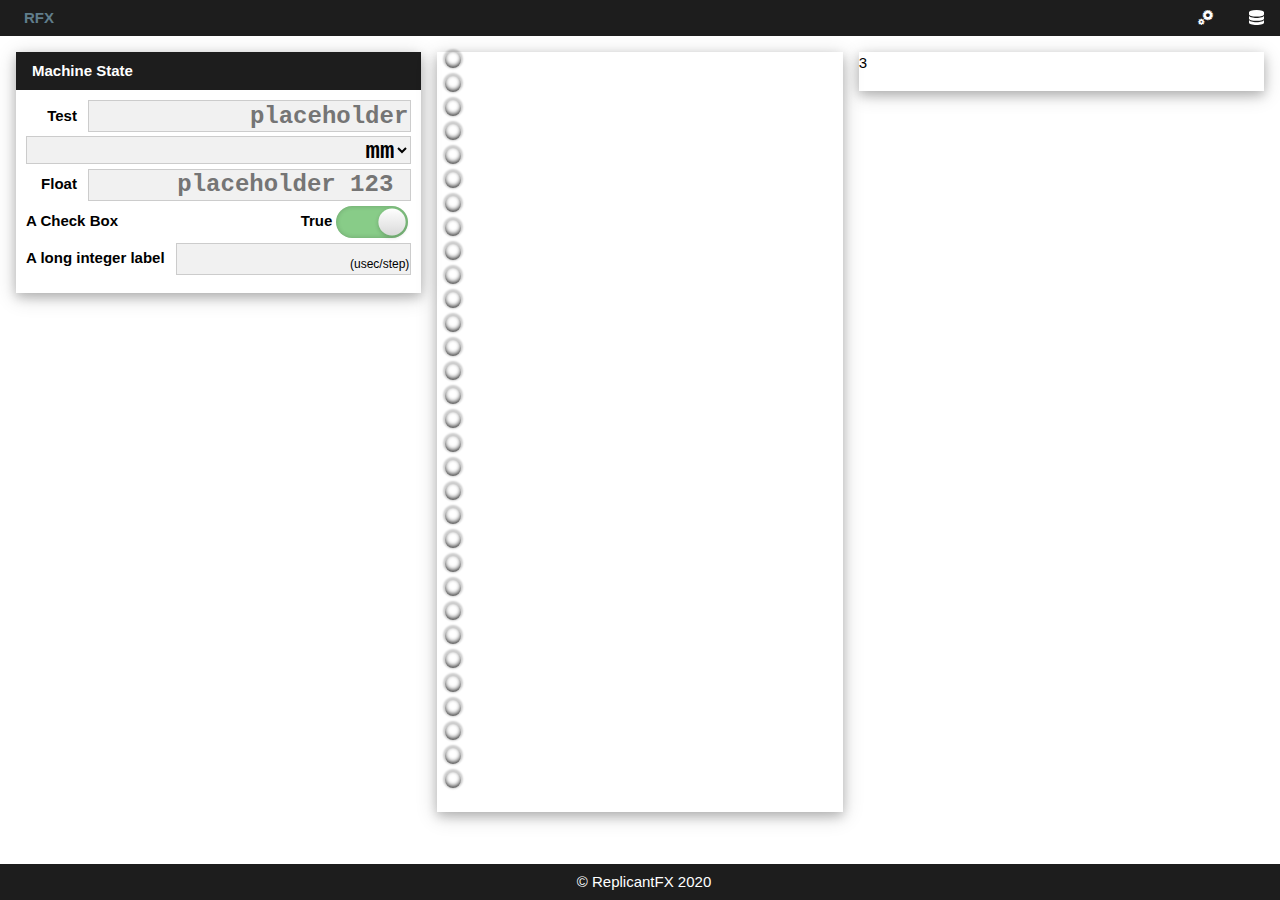
==== testSite/index.html @ c3e4958b "Initial Commit" ====
<!-- for custom fonts use: https://icomoon.io/app/#/select/font, then copy style.css and fonts folder into main directory--> 
<!DOCTYPE html>
<html lang="en">
<head>
    <title>RFX CONTROL</title>
    <meta name="viewport" content="width=device-width, initial-scale=1">
    <link rel="stylesheet" type="text/css" href="w3.css">
    <link rel="stylesheet" type="text/css" href="rfx.css">
    <link rel="stylesheet" href="style.css">
    <script src="index.js"></script>
    <script type="module" src="app.js"></script>
</head>
<body style="height: 100%;">
  <header id="header_toolbar" class="rfx-header rfx-bar w3-metro-darken">
    <div class="w3-display-container" style="width: 100%;">
      <div class = "w3-display-left">
        <div href="#" class="w3-button w3-text-blue-gray" onclick="openTab('Dashboard')"><b>RFX</b></div>
      </div>
      <div class = "w3-display-middle">
      
      </div>
      <div class = "w3-display-right">
          <a id="nav_engine" href="#" class="w3-button" onclick="openTab('Engine')"><span class="icon-cogs"></span></a>
          <a id="nav_server" href="#" class="w3-button" onclick="openTab('Server')"><span class="icon-database"></span></a>
      </div>
    </div>
  </header>
  <div id="main_view" style="margin-top: 36px; margin-bottom: 52px; width:100%">
    <!--####################### DASHBOARD ##################### -->     
    <div id="Dashboard" class="tab">
      <div class ="w3-row-padding">
        <div class = "w3-third">
          <div class="rfx-card">
            <div class="rfx-bar w3-metro-darken">
              <b class=" rfx-bar-item">Machine State</b>
            </div>
            <div style="padding-top:8px">
              <rfx-input type="text" placeholder="placeholder" style="">Test</rfx-input>
              <rfx-input type="select" placeholder="placeholder 123">
                <option value="mm">mm</option> 
                <option value="cm">cm</option>
                <option value="m">m</option>
                <option value="in">in</option>
                <option value="ft">ft</option>
              </rfx-input>
              <rfx-input type="float" placeholder="placeholder 123">Float</rfx-input>
              <rfx-input type="checkbox" value="true">A Check Box</rfx-input>
              <rfx-input type="integer" units="(usec/sec)">A long integer label</rfx-input>
            </div>
          </div>
        </div>
        <div class = "w3-third">
          <div class="rfx-card">
            <div id="status-bits" style="display: inline-flexbox; width:100%">
              <div id="status0" class="led"></div>
              <div class="led"></div>
              <div class="led"></div>
              <div class="led"></div>
              <div class="led"></div>
              <div class="led"></div>
              <div class="led"></div>
              <div class="led"></div>
              <div class="led"></div>
              <div class="led"></div>
              <div class="led"></div>
              <div class="led"></div>
              <div class="led"></div>
              <div class="led"></div>
              <div class="led"></div>
              <div class="led"></div>
              <div class="led"></div>
              <div class="led"></div>
              <div class="led"></div>
              <div class="led"></div>
              <div class="led"></div>
              <div class="led"></div>
              <div class="led"></div>
              <div class="led"></div>
              <div class="led"></div>
              <div class="led"></div>
              <div class="led"></div>
              <div class="led"></div>
              <div class="led"></div>
              <div class="led"></div>
              <div class="led"></div>

            </div>
          </div>
        </div>
        <div class = "w3-third">
          <div class="rfx-card">
            3
          </div>
        </div>
      </div>

    </div>
    <!--####################################################### -->   
    <!--####################### ENGINE ####################### -->  
    <div id="Engine" class="tab" style="display:none; max-width: 1050px; margin: auto">
      <div class ="" style="width: 100%; padding:16px; margin: auto; min-width: 548px;">
        <div class="w3-card">
          <div class="rfx-bar w3-metro-darken" >
            <b class="rfx-bar-item">Engine Config</b>              
            <a id="engine_setting_save_icon" href="#" class="rfx-bar-item w3-button w3-border-right w3-border-left" onclick="submitEngineInfo()"><span class="icon-floppy-disk"></span></a>
            <div id="engine_setting_msg" class="rfx-bar-item"></div>
          </div>
          <div id="engineConfigContainer" class ="" style=" display:flex; justify-content: center; flex-wrap: wrap; margin: auto; width:100%; padding:8px">
            <div class = "" style="width: 500px; padding: 8px;">
              <div class="w3-card">
                <div class="rfx-bar  w3-metro-darken">
                  <b>General</b>
                </div>
                <div class="w3-container" style="padding: 8px; padding-bottom: 16px;">
                  <rfx-input type="text" placeholder="Machine Name">Name</rfx-input>
                  <rfx-input type="select">Units
                    <option value="mm">mm</option> 
                    <option value="cm">cm</option>
                    <option value="m">m</option>
                    <option value="in">in</option>
                    <option value="ft">ft</option>
                  </rfx-input>
                  <rfx-input type="integer">Axis Count</rfx-input>
                  
                  <table style="width: 100%;">
                    <tr>
                      <td WIDTH = "40%"><b>Name</b></td>
                      <td><input id="EC_Name" class="w3-border rfx-input" onchange='devalidateEngineConfig(this)' type="text" placeholder="Machine Name"></td>
                    </tr>
                    <tr>
                      <td><b>Units</b></td>
                      <td>
                        <select id ="EC_Units" class="w3-select w3-border  rfx-input" onchange='devalidateEngineConfig(this)' name="option">
                        <option value="" disabled selected>Units</option>
                        <option value="mm">mm</option> 
                        <option value="cm">cm</option>
                        <option value="m">m</option>
                        <option value="in">in</option>
                        <option value="ft">ft</option>
                        </select>
                      </td>
                    </tr>
                    <tr>
                      <td><b>Axis Count</b></td>
                      <td><input id="EC_Axis"  class="w3-input w3-border  rfx-input" onchange='devalidateEngineConfig(this)'  type="number" name="quantity" min="1" max="9" step="1" value="3"></td>
                    </tr>
                  </table>
                </div>
              </div>
              <!--##########-->
            </div>
          </div>
        </div>
      </div>
    </div>
    <!--####################### SERVER ##################### --> 
    <div id="Server" class="tab" style="display:none; max-width: 1000px; margin: auto;">
      <div class ="w3-row-padding">
          <div class="rfx-card">
            <div class="rfx-bar w3-metro-darken">
              <div class="rfx-bar-item"><b>Server Status</b></div>
              <div id="server_LED" class="led "></div>
            </div>
            <div class ="w3-row-padding">
              <div class = "w3-half" style="padding-top: 16px;">
                <div class="w3-card">
                  <div class="rfx-bar w3-metro-darken">
                    <b class="rfx-bar-item">NETWORK</b>
                  </div>
                  <table class="w3-table w3-bordered">
                    <tr>
                      <td style="text-align: left;"><b>IP:</b></td>
                      <td id="server_ip" style="text-align: left;">NULL</td>
                    </tr>
                    <tr>
                      <td style="text-align: left;"><b>SSID:</b></td>
                      <td id="server_ssid" style="text-align: left;">NULL</td>
                    </tr>
                    <tr>
                      <td style="text-align: left;"><b>MODE:</b></td>
                      <td id="server_mode" style="text-align: left;">NULL</td>
                    </tr>
                    <tr>
                      <td style="text-align: left;"><b>PING (msec):</b></td>
                      <td id="server_ping" style="text-align: left;">NULL</td>
                    </tr>
                  </table>
                </div>
              </div>
              <div class = "w3-half" style="padding-top: 16px;">
                <div class="w3-card">
                  <div class="rfx-bar w3-metro-darken">
                    <b class="rfx-bar-item">PROCESSOR</b>
                  </div>
                  <table class="w3-table w3-bordered ">
                    <tr>
                      <td style="text-align: left;"><b>CPU Freq (Mhz):</b></td>
                      <td id="server_freq" style="text-align: left;">NULL</td>
                    </tr>
                    <tr>
                      <td style="text-align: left;"><b>FREE RAM (kb):</b></td>
                      <td id="server_heap" style="text-align: left;">NULL</td>
                    </tr>
                  </table>
                </div>
              </div>
      
            </div>
          </div>
          <div class="rfx-card">
            <div class="rfx-bar w3-metro-darken">
              <b class="rfx-bar-item">WiFi</b>
              <a id="server_setting_save_icon" href="#" class="rfx-bar-item w3-button w3-border-right w3-border-left" onclick="submitNetworkInfo()"><span class="icon-floppy-disk"></span></a>
              <div id="server_setting_msg" class="rfx-bar-item"></div>
            </div>
            <div class = "w3-container w3-padding-16">
              <label class="w3-text-black"><b>SSID</b></label>
              <input id="ssid" class="w3-input w3-border w3-light-grey" type="text" placeholder="Network Name" onchange="devalidateServerSettings()">
              <label class="w3-text-black"><b>Password</b></label>
              <input id="password" class="w3-input w3-border w3-light-grey" type="password" placeholder="Password" onchange="devalidateServerSettings()">
            </div>
          </div>
      </div>
      
    </div>
    <!--####################################################### -->  

  </div>
  <footer id="footer_toolbar" class = "rfx-footer rfx-bar w3-metro-darken w3-metro-darken">
    <div class="w3-display-container" style="width: 100%;">
      <div class = "w3-display-left">
          </div>
      <div class = "w3-display-middle">
        &copy ReplicantFX 2020
      </div>
      <div class = "w3-display-right">
      </div>
    </div>
  </footer>
</body>

<template id="axisTemplate">
  <div class = "" style="width: 500px; padding: 8px;">
    <div class="w3-card">
      <div class="rfx-bar  w3-metro-darken">
        <b id="axisLabel">Axis</b>
      </div>
      <div>
        <table WIDTH="100%" class="w3-table w3-bordered width:100%">
          <tr>
            <td style="width: 50px">
              <b>ID</b>
            </td>
            <td style="width: 100px; min-width: 100px;">
              <select id ="axisId" class=" rfx-input" onchange='devalidateEngineConfig(this)' name="option" style="width: 100%;">
                <option value="" disabled selected>ID</option>
                <option value="X">X</option>
                <option value="Y">Y</option>
                <option value="Z">Z</option>
                <option value="A">A</option>
                <option value="B">B</option>
                <option value="C">C</option>
                <option value="U">U</option>
                <option value="V">V</option>
                <option value="W">W</option>
                <option value="E">E</option>
              </select>
            </td>
            <td style="width:50px;padding-left: 16px;">
              <b>Follow</b>
            </td>
            <td  style="width: 100px; min-width: 100px;">
              <select id ="axisFollow" class=" rfx-input" onchange='devalidateEngineConfig(this)'  name="option" style="width: 100%;">
                <option value="" disabled selected></option>
                <option value="X">X</option>
                <option value="Y">Y</option>
                <option value="Z">Z</option>
                <option value="A">A</option>
                <option value="B">B</option>
                <option value="C">C</option>
                <option value="U">U</option>
                <option value="V">V</option>
                <option value="W">W</option>
                <option value="E">E</option>
              </select>
            </td>
          </tr>
          <tr>
            <td>
              <b>Rotary</b>
            </td>
            <td >
              <input class ="w3-check rfx-input" onchange='devalidateEngineConfig(this.parentElement)'  id="axisRotary" type="checkbox" value="false" style="width: 16px;">
            </td>
            <td>
              <b style="padding-left: 8px;">Discrete</b>
            </td>
            <td>
              <input class ="w3-check rfx-input" onchange='devalidateEngineConfig(this.parentElement)'  id="axisDiscrete" type="checkbox" value="false" style="width: 16px;">
            </td>
          </tr>
          <tr>
            <td>
              <b>Min</b><a class="w3-small" style="padding-left: 8px;">(units)</a>
            </td>
            <td>
              <input id="axisMin" class="rfx-input" onchange='devalidateEngineConfig(this)' type="number" placeholder="0" style="width: 100%;">
            </td>
            <td style="padding-left: 16px;">
              <b>Max</b><a class="w3-small" style="padding-left: 8px;">(units)</a>
            </td>
            <td>
              <input id="axisMax" class=" rfx-input" onchange='devalidateEngineConfig(this)'   type="number" placeholder="0" style="width: 100%;">
            </td>
          </tr>
          <tr>
            <td>
              <b>Home</b><a class="w3-small" style="padding-left: 8px;">(units)</a>
            </td>
            <td>
              <input id="axisHome" class=" rfx-input" onchange='devalidateEngineConfig(this)'   type="number" placeholder="0" style="width: 100%;">
            </td>
            <td style="padding-left: 16px;">
              <b>Negative</b>
            </td>
            <td>
              <input class ="w3-check rfx-input" onchange='devalidateEngineConfig(this)'  id="axisHomeNegative" type="checkbox" value="false" style="width: 16px;">
            </td>
          </tr>
          <tr>
            <td>
              <b>Step Pin</b>
            </td>
            <td>
              <input id="axisStepPin" class=" rfx-input" onchange='devalidateEngineConfig(this)'  type="number" placeholder="0" style="width: 100%;" min="0" step="1">
            </td>
          </tr>
          <tr>
            <td>
              <b>Dir Pin</b>
            </td>
            <td>
              <input id="axisDirPin" class=" rfx-input" onchange='devalidateEngineConfig(this)'   type="number" placeholder="0" style="width: 100%;" min="0" step="1">
            </td>
            <td style="padding-left: 16px;">
              <b>Invert</b>
            </td>
            <td>
              <input class ="w3-check rfx-input" onchange='devalidateEngineConfig(this)'  id="axisDirInvert" type="checkbox" value="false" style="width: 16px;">
            </td>
          </tr>
          <tr>
            <td>
              <b>Steps/ Unit</b>
            </td>
            <td>
              <input id="axisStepsPerUnit" class=" rfx-input" onchange='devalidateEngineConfig(this)'   type="number" placeholder="0" style="width: 100%;" min="1" step="1">
            </td>
          </tr> 
          <tr>
            <td>
              <b>Max Feed</b><a class="w3-small" style="padding-left: 8px;">(u/sec)</a>
            </td>
            <td>
              <input id="axisMaxFeed" class=" rfx-input" onchange='devalidateEngineConfig(this)'   type="number" placeholder="0" style="width: 100%;" min="0">
            </td>
            <td  style="padding-left: 16px;">
              <b>Accel</b><a class="w3-small" style="padding-left: 8px;">(u/sec^2)</a>
            </td>
            <td>
              <input id="axisAcceleration" class=" rfx-input" onchange='devalidateEngineConfig(this)'   type="number" placeholder="0" style="width: 100%;" min="0">
            </td>
          </tr> 
        </table>

      </div>
    </div>
  </div>
</template>
<template id="musicPlayerTemplate">
  <style>
    .outer {
      width: 350px;
      font-family: Helvetica, Arial, sans-serif;
      -webkit-font-smoothing: antialiased;
      border-radius: 5px;
      overflow: hidden;
      box-shadow: 0 1px 3px rgba(0,0,0,0.4);
    }

    .info {
      background: #545454; 
      background: -webkit-gradient(linear, left top, left bottom, color-stop(0%,#545454), color-stop(100%,#212121)); 
      background: -webkit-linear-gradient(top,  #545454 0%,#212121 100%);
      background: linear-gradient(to bottom,  #545454 0%,#212121 100%);
      padding: 1.5em;
      text-align: center;
    }

    .song {
      color: #FFFFFF;
      font-size: 1.5em;
    }

    .artist {
      margin-top: 0.5em;
      color: #BABABA;
      font-size: 0.9em;
    }

    .controls {
      padding: 1em;
      text-align: center;
      background: #f7f7f7;
      background: -webkit-gradient(linear, left top, left bottom, color-stop(0%,#f7f7f7), color-stop(100%,#e6e6e6));
      background: -webkit-linear-gradient(top,  #f7f7f7 0%,#e6e6e6 100%);
      background: linear-gradient(to bottom,  #f7f7f7 0%,#e6e6e6 100%);
    }

    button {
      background: #f9f9f9;
      background: -webkit-gradient(linear, left top, left bottom, color-stop(0%,#f9f9f9), color-stop(100%,#d9d9d9)); 
      background: -webkit-linear-gradient(top,  #f9f9f9 0%,#d9d9d9 100%);
      background: linear-gradient(to bottom,  #f9f9f9 0%,#d9d9d9 100%); 
      border: 1px solid #BABABA;
      border-radius: 3px;
      font-size: 0.8em;
      padding: 0.3em 0.6em;
      cursor: pointer;
    }
  </style>

  <div class="outer">
    <div class="info">
      <div class="song">
        <content select=".song"></content>
      </div>
      <div class="artist">
        <content select=".artist"></content>
      </div>
    </div>
    <div class="controls">
      <button class="play">Play</button>
      <button class="pause">Pause</button>
    </div>
  </div>
</template>


<script>
  function update_status(){
    var xhr = new XMLHttpRequest();
    xhr.onload = () => {
      let response = JSON.parse(xhr.responseText)
      let status = response.status;
      let nodes = document.querySelectorAll("#status-bits > .led");
      for(var i=0; i<nodes.length; i++) {
        if(status[i]=='0')
          nodes[i].style.background = "rgb(100,100,100)";
        else
          nodes[i].style.background = "rgb(100,255,100)";
      }
    };
    xhr.onerror =() =>{
      //update_server_status("warning");
      //document.getElementById("server_ping").innerText = "error";
    }
    xhr.timeout=1000;
    xhr.ontimeout=()=>{
      //update_server_status("warning");
      //document.getElementById("server_ping").innerText = "timeout";
    }
    xhr.open("GET", "http://192.168.4.62/keepalive", true);
    xhr.setRequestHeader("Content-Type", "application/json");
    xhr.send();






  }
  setInterval(update_status, 500);
</script>
---- testSite/rfx.css ----
.w3-metro-light-green
{color:#fff;background-color:#99b433}
.w3-metro-green
{color:#fff;background-color:#00a300}
.w3-metro-dark-green
{color:#fff;background-color:#1e7145}
.w3-metro-magenta
{color:#fff;background-color:#ff0097}
.w3-metro-light-purple
{color:#fff;background-color:#9f00a7}
.w3-metro-purple
{color:#fff;background-color:#7e3878}
.w3-metro-dark-purple
{color:#fff;background-color:#603cba}
.w3-metro-darken
{color:#fff;background-color:#1d1d1d}
.w3-metro-teal
{color:#fff;background-color:#00aba9}
.w3-metro-light-blue
{color:#000;background-color:#eff4ff}
.w3-metro-blue
{color:#fff;background-color:#2d89ef}
.w3-metro-dark-blue
{color:#fff;background-color:#2b5797}
.w3-metro-yellow
{color:#fff;background-color:#ffc40d}
.w3-metro-orange
{color:#fff;background-color:#e3a21a}
.w3-metro-dark-orange
{color:#fff;background-color:#da532c}
.w3-metro-red
{color:#fff;background-color:#ee1111}
.w3-metro-dark-red
{color:#fff;background-color:#b91d47}
.flex-container {
    display: flex;
}

.flex-child {
    flex: 1;
    border: 2px solid yellow;
}  

.flex-child:first-child {
    margin-right: 20px;
} 
.container {
    height: 200px;
    position: relative;
    border: 3px solid green;
  }
.led{
    width:16px;
    height:16px;
    background-color: "rgb(100,100,100)";
    border-radius: 50%;
    box-shadow: rgba(0, 0, 0, .2) 0 -1px 2px 2px, inset #444444 0 -2px 4px;
    border-width: 2px;
    margin:8px;
  }
  .rfx-card{
    box-shadow:0 4px 10px 0 rgba(0,0,0,0.2),0 4px 20px 0 rgba(0,0,0,0.19);
    padding-bottom: 16px; 
    margin-top: 16px;
  }
  .parent {
    display: flex;
    align-items: center;
  }
  .rfx-bar{
      display:flex;
      align-items: center;
      height: 38px;
      width: 100%;
      padding-left: 8px;
  }
  .rfx-bar-item{
      margin: 0px 0px 0px 8px;
  }
  .rfx-input{
    padding:8px;display:block;border:1px solid #ccc;width:100%;
    color:#000;background-color:#f1f1f1
  }
  .rfx-footer {
    position: fixed; /* Set the navbar to fixed position */
    bottom: 0; /* Position the navbar at the bottom of the page */
    width: 100%; /* Full width */
    height: 36px;
  }
  .rfx-header {
    position: fixed; /* Set the navbar to fixed position */
    top: 0; /* Position the navbar at the top of the page */
    width: 100%; /* Full width */
    height: 36px;
  }
---- testSite/style.css ----
@font-face {
  font-family: 'icomoon';
  src:  url('fonts/icomoon.eot?x0avqx');
  src:  url('fonts/icomoon.eot?x0avqx#iefix') format('embedded-opentype'),
    url('fonts/icomoon.ttf?x0avqx') format('truetype'),
    url('fonts/icomoon.woff?x0avqx') format('woff'),
    url('fonts/icomoon.svg?x0avqx#icomoon') format('svg');
  font-weight: normal;
  font-style: normal;
  font-display: block;
}

[class^="icon-"], [class*=" icon-"] {
  /* use !important to prevent issues with browser extensions that change fonts */
  font-family: 'icomoon' !important;
  speak: never;
  font-style: normal;
  font-weight: normal;
  font-variant: normal;
  text-transform: none;
  line-height: 1;
  
  /* Enable Ligatures ================ */
  letter-spacing: 0;
  -webkit-font-feature-settings: "liga";
  -moz-font-feature-settings: "liga=1";
  -moz-font-feature-settings: "liga";
  -ms-font-feature-settings: "liga" 1;
  font-feature-settings: "liga";
  -webkit-font-variant-ligatures: discretionary-ligatures;
  font-variant-ligatures: discretionary-ligatures;

  /* Better Font Rendering =========== */
  -webkit-font-smoothing: antialiased;
  -moz-osx-font-smoothing: grayscale;
}

.icon-floppy-disk:before {
  content: "\e962";
}
.icon-database:before {
  content: "\e964";
}
.icon-spinner11:before {
  content: "\e984";
}
.icon-lock:before {
  content: "\e98f";
}
.icon-unlocked:before {
  content: "\e990";
}
.icon-cog:before {
  content: "\e994";
}
.icon-cogs:before {
  content: "\e995";
}
.icon-switch:before {
  content: "\e9b6";
}
.icon-plus:before {
  content: "\ea0a";
}
.icon-minus:before {
  content: "\ea0b";
}
.icon-cross:before {
  content: "\ea0f";
}
.icon-checkmark:before {
  content: "\ea10";
}
.icon-play3:before {
  content: "\ea1c";
}
.icon-pause2:before {
  content: "\ea1d";
}
.icon-stop2:before {
  content: "\ea1e";
}
.icon-first:before {
  content: "\ea21";
}
.icon-arrow-up-left:before {
  content: "\ea31";
}
.icon-arrow-up:before {
  content: "\ea32";
}
.icon-arrow-up-right:before {
  content: "\ea33";
}
.icon-arrow-right:before {
  content: "\ea34";
}
.icon-arrow-down-right:before {
  content: "\ea35";
}
.icon-arrow-down:before {
  content: "\ea36";
}
.icon-arrow-down-left:before {
  content: "\ea37";
}
.icon-arrow-left:before {
  content: "\ea38";
}
.icon-terminal:before {
  content: "\ea81";
}
.icon-rss:before {
  content: "\ea9b";
}
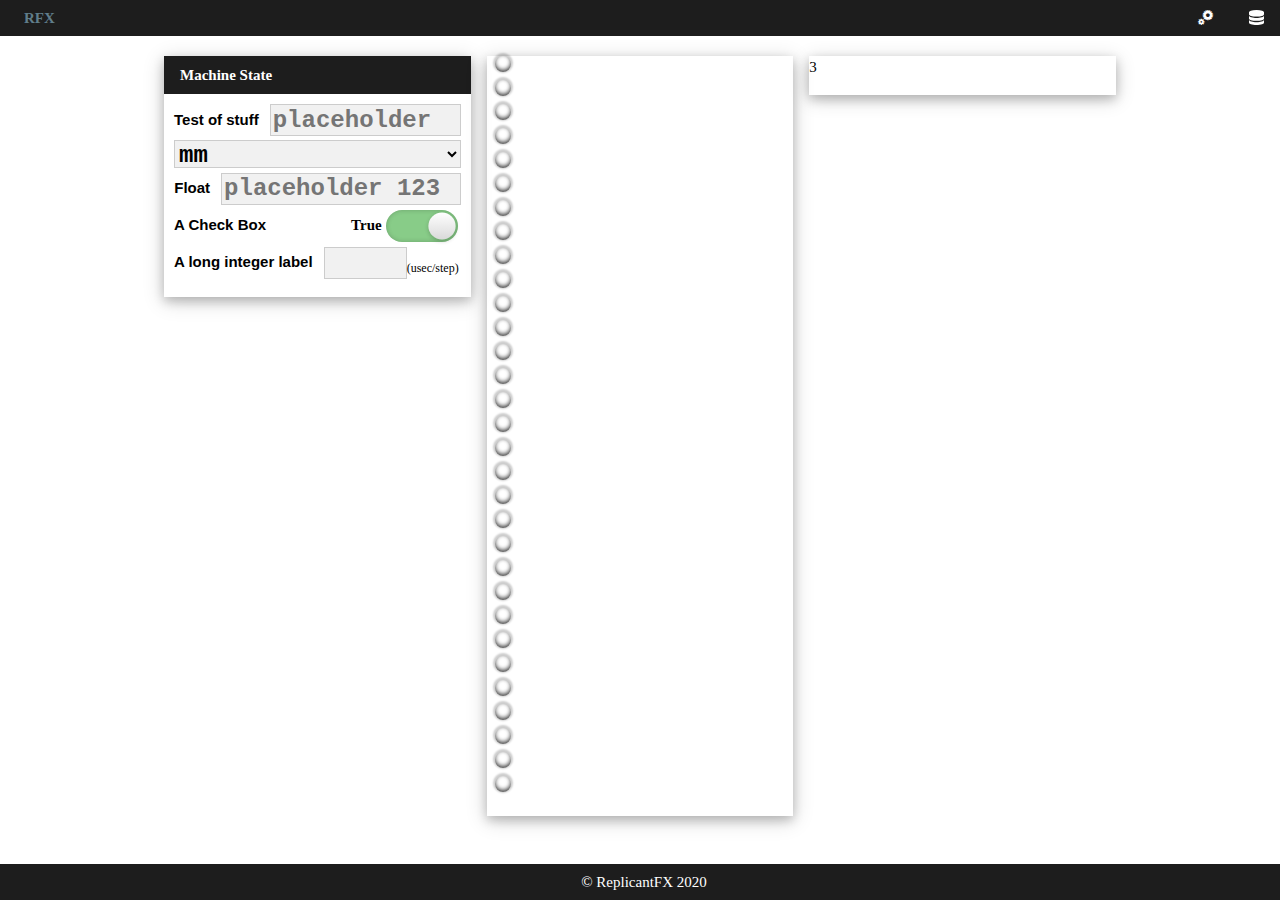
==== commit a81f34ea: "still major updates" ====
--- a/testSite/index.html
+++ b/testSite/index.html
@@ -1,43 +1,45 @@
-<!-- for custom fonts use: https://icomoon.io/app/#/select/font, then copy style.css and fonts folder into main directory--> 
+<!-- for custom fonts use: https://icomoon.io/app/#/select/font, then copy style.css and fonts folder into main directory-->
 <!DOCTYPE html>
 <html lang="en">
+
 <head>
-    <title>RFX CONTROL</title>
-    <meta name="viewport" content="width=device-width, initial-scale=1">
-    <link rel="stylesheet" type="text/css" href="w3.css">
-    <link rel="stylesheet" type="text/css" href="rfx.css">
-    <link rel="stylesheet" href="style.css">
-    <script src="index.js"></script>
-    <script type="module" src="app.js"></script>
+  <title>RFX CONTROL</title>
+  <meta name="viewport" content="width=device-width, initial-scale=1">
+  <link rel="stylesheet" type="text/css" href="w3.css"> <!-- W3 min css (like bootstrap) -->
+  <link rel="stylesheet" type="text/css" href="rfx.css"> <!-- custom css styling-->
+  <link rel="stylesheet" href="style.css"> <!-- Button Icons -->
 </head>
+
 <body style="height: 100%;">
   <header id="header_toolbar" class="rfx-header rfx-bar w3-metro-darken">
     <div class="w3-display-container" style="width: 100%;">
-      <div class = "w3-display-left">
-        <div href="#" class="w3-button w3-text-blue-gray" onclick="openTab('Dashboard')"><b>RFX</b></div>
-      </div>
-      <div class = "w3-display-middle">
-      
-      </div>
-      <div class = "w3-display-right">
-          <a id="nav_engine" href="#" class="w3-button" onclick="openTab('Engine')"><span class="icon-cogs"></span></a>
-          <a id="nav_server" href="#" class="w3-button" onclick="openTab('Server')"><span class="icon-database"></span></a>
+      <div id="header-left" class="w3-display-left">
+        <a href="#dashboard">
+          <div class="w3-button w3-text-blue-gray"><b>RFX</b></div>
+        </a>
+      </div>
+      <div id="header-middle" class="w3-display-middle">
+
+      </div>
+      <div id="header-right" class="w3-display-right">
+        <a id="nav_engine" href="#engine" class="w3-button"><span class="icon-cogs"></span></a>
       </div>
     </div>
   </header>
-  <div id="main_view" style="margin-top: 36px; margin-bottom: 52px; width:100%">
-    <!--####################### DASHBOARD ##################### -->     
-    <div id="Dashboard" class="tab">
-      <div class ="w3-row-padding">
-        <div class = "w3-third">
+  <div id="main-view" style="margin-top: 32px; margin-bottom: 52px; width:100%">
+    <!--####################### DASHBOARD ##################### -->
+    <div id="dashboard" class="rfx-tab" style="display:none; max-width: 1000px; margin: auto">
+
+      <div class="w3-row-padding">
+        <div class="w3-third">
           <div class="rfx-card">
             <div class="rfx-bar w3-metro-darken">
               <b class=" rfx-bar-item">Machine State</b>
             </div>
             <div style="padding-top:8px">
-              <rfx-input type="text" placeholder="placeholder" style="">Test</rfx-input>
+              <rfx-input type="text" placeholder="placeholder">Test of stuff</rfx-input>
               <rfx-input type="select" placeholder="placeholder 123">
-                <option value="mm">mm</option> 
+                <option value="mm">mm</option>
                 <option value="cm">cm</option>
                 <option value="m">m</option>
                 <option value="in">in</option>
@@ -49,7 +51,7 @@
             </div>
           </div>
         </div>
-        <div class = "w3-third">
+        <div class="w3-third">
           <div class="rfx-card">
             <div id="status-bits" style="display: inline-flexbox; width:100%">
               <div id="status0" class="led"></div>
@@ -87,7 +89,7 @@
             </div>
           </div>
         </div>
-        <div class = "w3-third">
+        <div class="w3-third">
           <div class="rfx-card">
             3
           </div>
@@ -95,56 +97,28 @@
       </div>
 
     </div>
-    <!--####################################################### -->   
-    <!--####################### ENGINE ####################### -->  
-    <div id="Engine" class="tab" style="display:none; max-width: 1050px; margin: auto">
-      <div class ="" style="width: 100%; padding:16px; margin: auto; min-width: 548px;">
+    <!--####################################################### -->
+    <!--####################### ENGINE ####################### -->
+    <div id="engine" class="tab" style="display:none; max-width: 1000px; margin: auto">
+      <div class="" style="width: 100%; padding:16px; margin: auto; min-width: 548px;">
         <div class="w3-card">
-          <div class="rfx-bar w3-metro-darken" >
-            <b class="rfx-bar-item">Engine Config</b>              
-            <a id="engine_setting_save_icon" href="#" class="rfx-bar-item w3-button w3-border-right w3-border-left" onclick="submitEngineInfo()"><span class="icon-floppy-disk"></span></a>
+          <div class="rfx-bar w3-metro-darken">
+            <b class="rfx-bar-item">Engine Config</b>
+            <a id="engine_setting_save_icon" href="#" class="rfx-bar-item w3-button w3-border-right w3-border-left"
+              onclick="submitEngineInfo()"><span class="icon-floppy-disk"></span></a>
             <div id="engine_setting_msg" class="rfx-bar-item"></div>
           </div>
-          <div id="engineConfigContainer" class ="" style=" display:flex; justify-content: center; flex-wrap: wrap; margin: auto; width:100%; padding:8px">
-            <div class = "" style="width: 500px; padding: 8px;">
+          <div id="engineConfigContainer" class=""
+            style=" display:flex; justify-content: center; flex-wrap: wrap; margin: auto; width:100%; padding:8px">
+            <div class="" style="width: 500px; padding: 8px;">
               <div class="w3-card">
                 <div class="rfx-bar  w3-metro-darken">
                   <b>General</b>
                 </div>
                 <div class="w3-container" style="padding: 8px; padding-bottom: 16px;">
-                  <rfx-input type="text" placeholder="Machine Name">Name</rfx-input>
-                  <rfx-input type="select">Units
-                    <option value="mm">mm</option> 
-                    <option value="cm">cm</option>
-                    <option value="m">m</option>
-                    <option value="in">in</option>
-                    <option value="ft">ft</option>
-                  </rfx-input>
-                  <rfx-input type="integer">Axis Count</rfx-input>
-                  
-                  <table style="width: 100%;">
-                    <tr>
-                      <td WIDTH = "40%"><b>Name</b></td>
-                      <td><input id="EC_Name" class="w3-border rfx-input" onchange='devalidateEngineConfig(this)' type="text" placeholder="Machine Name"></td>
-                    </tr>
-                    <tr>
-                      <td><b>Units</b></td>
-                      <td>
-                        <select id ="EC_Units" class="w3-select w3-border  rfx-input" onchange='devalidateEngineConfig(this)' name="option">
-                        <option value="" disabled selected>Units</option>
-                        <option value="mm">mm</option> 
-                        <option value="cm">cm</option>
-                        <option value="m">m</option>
-                        <option value="in">in</option>
-                        <option value="ft">ft</option>
-                        </select>
-                      </td>
-                    </tr>
-                    <tr>
-                      <td><b>Axis Count</b></td>
-                      <td><input id="EC_Axis"  class="w3-input w3-border  rfx-input" onchange='devalidateEngineConfig(this)'  type="number" name="quantity" min="1" max="9" step="1" value="3"></td>
-                    </tr>
-                  </table>
+                  <div class="some-class" type="text">test</div>
+
+
                 </div>
               </div>
               <!--##########-->
@@ -153,94 +127,18 @@
         </div>
       </div>
     </div>
-    <!--####################### SERVER ##################### --> 
-    <div id="Server" class="tab" style="display:none; max-width: 1000px; margin: auto;">
-      <div class ="w3-row-padding">
-          <div class="rfx-card">
-            <div class="rfx-bar w3-metro-darken">
-              <div class="rfx-bar-item"><b>Server Status</b></div>
-              <div id="server_LED" class="led "></div>
-            </div>
-            <div class ="w3-row-padding">
-              <div class = "w3-half" style="padding-top: 16px;">
-                <div class="w3-card">
-                  <div class="rfx-bar w3-metro-darken">
-                    <b class="rfx-bar-item">NETWORK</b>
-                  </div>
-                  <table class="w3-table w3-bordered">
-                    <tr>
-                      <td style="text-align: left;"><b>IP:</b></td>
-                      <td id="server_ip" style="text-align: left;">NULL</td>
-                    </tr>
-                    <tr>
-                      <td style="text-align: left;"><b>SSID:</b></td>
-                      <td id="server_ssid" style="text-align: left;">NULL</td>
-                    </tr>
-                    <tr>
-                      <td style="text-align: left;"><b>MODE:</b></td>
-                      <td id="server_mode" style="text-align: left;">NULL</td>
-                    </tr>
-                    <tr>
-                      <td style="text-align: left;"><b>PING (msec):</b></td>
-                      <td id="server_ping" style="text-align: left;">NULL</td>
-                    </tr>
-                  </table>
-                </div>
-              </div>
-              <div class = "w3-half" style="padding-top: 16px;">
-                <div class="w3-card">
-                  <div class="rfx-bar w3-metro-darken">
-                    <b class="rfx-bar-item">PROCESSOR</b>
-                  </div>
-                  <table class="w3-table w3-bordered ">
-                    <tr>
-                      <td style="text-align: left;"><b>CPU Freq (Mhz):</b></td>
-                      <td id="server_freq" style="text-align: left;">NULL</td>
-                    </tr>
-                    <tr>
-                      <td style="text-align: left;"><b>FREE RAM (kb):</b></td>
-                      <td id="server_heap" style="text-align: left;">NULL</td>
-                    </tr>
-                  </table>
-                </div>
-              </div>
-      
-            </div>
-          </div>
-          <div class="rfx-card">
-            <div class="rfx-bar w3-metro-darken">
-              <b class="rfx-bar-item">WiFi</b>
-              <a id="server_setting_save_icon" href="#" class="rfx-bar-item w3-button w3-border-right w3-border-left" onclick="submitNetworkInfo()"><span class="icon-floppy-disk"></span></a>
-              <div id="server_setting_msg" class="rfx-bar-item"></div>
-            </div>
-            <div class = "w3-container w3-padding-16">
-              <label class="w3-text-black"><b>SSID</b></label>
-              <input id="ssid" class="w3-input w3-border w3-light-grey" type="text" placeholder="Network Name" onchange="devalidateServerSettings()">
-              <label class="w3-text-black"><b>Password</b></label>
-              <input id="password" class="w3-input w3-border w3-light-grey" type="password" placeholder="Password" onchange="devalidateServerSettings()">
-            </div>
-          </div>
-      </div>
-      
-    </div>
-    <!--####################################################### -->  
-
   </div>
-  <footer id="footer_toolbar" class = "rfx-footer rfx-bar w3-metro-darken w3-metro-darken">
+  <footer id="footer_toolbar" class="rfx-footer rfx-bar w3-metro-darken w3-metro-darken">
     <div class="w3-display-container" style="width: 100%;">
-      <div class = "w3-display-left">
-          </div>
-      <div class = "w3-display-middle">
-        &copy ReplicantFX 2020
-      </div>
-      <div class = "w3-display-right">
-      </div>
+      <div class="w3-display-left"></div>
+      <div class="w3-display-middle">&copy ReplicantFX 2020</div>
+      <div class="w3-display-right"></div>
     </div>
   </footer>
 </body>
 
 <template id="axisTemplate">
-  <div class = "" style="width: 500px; padding: 8px;">
+  <div class="" style="width: 500px; padding: 8px;">
     <div class="w3-card">
       <div class="rfx-bar  w3-metro-darken">
         <b id="axisLabel">Axis</b>
@@ -252,7 +150,8 @@
               <b>ID</b>
             </td>
             <td style="width: 100px; min-width: 100px;">
-              <select id ="axisId" class=" rfx-input" onchange='devalidateEngineConfig(this)' name="option" style="width: 100%;">
+              <select id="axisId" class=" rfx-input" onchange='devalidateEngineConfig(this)' name="option"
+                style="width: 100%;">
                 <option value="" disabled selected>ID</option>
                 <option value="X">X</option>
                 <option value="Y">Y</option>
@@ -269,8 +168,9 @@
             <td style="width:50px;padding-left: 16px;">
               <b>Follow</b>
             </td>
-            <td  style="width: 100px; min-width: 100px;">
-              <select id ="axisFollow" class=" rfx-input" onchange='devalidateEngineConfig(this)'  name="option" style="width: 100%;">
+            <td style="width: 100px; min-width: 100px;">
+              <select id="axisFollow" class=" rfx-input" onchange='devalidateEngineConfig(this)' name="option"
+                style="width: 100%;">
                 <option value="" disabled selected></option>
                 <option value="X">X</option>
                 <option value="Y">Y</option>
@@ -289,14 +189,16 @@
             <td>
               <b>Rotary</b>
             </td>
-            <td >
-              <input class ="w3-check rfx-input" onchange='devalidateEngineConfig(this.parentElement)'  id="axisRotary" type="checkbox" value="false" style="width: 16px;">
+            <td>
+              <input class="w3-check rfx-input" onchange='devalidateEngineConfig(this.parentElement)' id="axisRotary"
+                type="checkbox" value="false" style="width: 16px;">
             </td>
             <td>
               <b style="padding-left: 8px;">Discrete</b>
             </td>
             <td>
-              <input class ="w3-check rfx-input" onchange='devalidateEngineConfig(this.parentElement)'  id="axisDiscrete" type="checkbox" value="false" style="width: 16px;">
+              <input class="w3-check rfx-input" onchange='devalidateEngineConfig(this.parentElement)' id="axisDiscrete"
+                type="checkbox" value="false" style="width: 16px;">
             </td>
           </tr>
           <tr>
@@ -304,13 +206,15 @@
               <b>Min</b><a class="w3-small" style="padding-left: 8px;">(units)</a>
             </td>
             <td>
-              <input id="axisMin" class="rfx-input" onchange='devalidateEngineConfig(this)' type="number" placeholder="0" style="width: 100%;">
+              <input id="axisMin" class="rfx-input" onchange='devalidateEngineConfig(this)' type="number"
+                placeholder="0" style="width: 100%;">
             </td>
             <td style="padding-left: 16px;">
               <b>Max</b><a class="w3-small" style="padding-left: 8px;">(units)</a>
             </td>
             <td>
-              <input id="axisMax" class=" rfx-input" onchange='devalidateEngineConfig(this)'   type="number" placeholder="0" style="width: 100%;">
+              <input id="axisMax" class=" rfx-input" onchange='devalidateEngineConfig(this)' type="number"
+                placeholder="0" style="width: 100%;">
             </td>
           </tr>
           <tr>
@@ -318,13 +222,15 @@
               <b>Home</b><a class="w3-small" style="padding-left: 8px;">(units)</a>
             </td>
             <td>
-              <input id="axisHome" class=" rfx-input" onchange='devalidateEngineConfig(this)'   type="number" placeholder="0" style="width: 100%;">
+              <input id="axisHome" class=" rfx-input" onchange='devalidateEngineConfig(this)' type="number"
+                placeholder="0" style="width: 100%;">
             </td>
             <td style="padding-left: 16px;">
               <b>Negative</b>
             </td>
             <td>
-              <input class ="w3-check rfx-input" onchange='devalidateEngineConfig(this)'  id="axisHomeNegative" type="checkbox" value="false" style="width: 16px;">
+              <input class="w3-check rfx-input" onchange='devalidateEngineConfig(this)' id="axisHomeNegative"
+                type="checkbox" value="false" style="width: 16px;">
             </td>
           </tr>
           <tr>
@@ -332,7 +238,8 @@
               <b>Step Pin</b>
             </td>
             <td>
-              <input id="axisStepPin" class=" rfx-input" onchange='devalidateEngineConfig(this)'  type="number" placeholder="0" style="width: 100%;" min="0" step="1">
+              <input id="axisStepPin" class=" rfx-input" onchange='devalidateEngineConfig(this)' type="number"
+                placeholder="0" style="width: 100%;" min="0" step="1">
             </td>
           </tr>
           <tr>
@@ -340,13 +247,15 @@
               <b>Dir Pin</b>
             </td>
             <td>
-              <input id="axisDirPin" class=" rfx-input" onchange='devalidateEngineConfig(this)'   type="number" placeholder="0" style="width: 100%;" min="0" step="1">
+              <input id="axisDirPin" class=" rfx-input" onchange='devalidateEngineConfig(this)' type="number"
+                placeholder="0" style="width: 100%;" min="0" step="1">
             </td>
             <td style="padding-left: 16px;">
               <b>Invert</b>
             </td>
             <td>
-              <input class ="w3-check rfx-input" onchange='devalidateEngineConfig(this)'  id="axisDirInvert" type="checkbox" value="false" style="width: 16px;">
+              <input class="w3-check rfx-input" onchange='devalidateEngineConfig(this)' id="axisDirInvert"
+                type="checkbox" value="false" style="width: 16px;">
             </td>
           </tr>
           <tr>
@@ -354,131 +263,32 @@
               <b>Steps/ Unit</b>
             </td>
             <td>
-              <input id="axisStepsPerUnit" class=" rfx-input" onchange='devalidateEngineConfig(this)'   type="number" placeholder="0" style="width: 100%;" min="1" step="1">
-            </td>
-          </tr> 
+              <input id="axisStepsPerUnit" class=" rfx-input" onchange='devalidateEngineConfig(this)' type="number"
+                placeholder="0" style="width: 100%;" min="1" step="1">
+            </td>
+          </tr>
           <tr>
             <td>
               <b>Max Feed</b><a class="w3-small" style="padding-left: 8px;">(u/sec)</a>
             </td>
             <td>
-              <input id="axisMaxFeed" class=" rfx-input" onchange='devalidateEngineConfig(this)'   type="number" placeholder="0" style="width: 100%;" min="0">
-            </td>
-            <td  style="padding-left: 16px;">
+              <input id="axisMaxFeed" class=" rfx-input" onchange='devalidateEngineConfig(this)' type="number"
+                placeholder="0" style="width: 100%;" min="0">
+            </td>
+            <td style="padding-left: 16px;">
               <b>Accel</b><a class="w3-small" style="padding-left: 8px;">(u/sec^2)</a>
             </td>
             <td>
-              <input id="axisAcceleration" class=" rfx-input" onchange='devalidateEngineConfig(this)'   type="number" placeholder="0" style="width: 100%;" min="0">
-            </td>
-          </tr> 
+              <input id="axisAcceleration" class=" rfx-input" onchange='devalidateEngineConfig(this)' type="number"
+                placeholder="0" style="width: 100%;" min="0">
+            </td>
+          </tr>
         </table>
 
       </div>
     </div>
   </div>
 </template>
-<template id="musicPlayerTemplate">
-  <style>
-    .outer {
-      width: 350px;
-      font-family: Helvetica, Arial, sans-serif;
-      -webkit-font-smoothing: antialiased;
-      border-radius: 5px;
-      overflow: hidden;
-      box-shadow: 0 1px 3px rgba(0,0,0,0.4);
-    }
-
-    .info {
-      background: #545454; 
-      background: -webkit-gradient(linear, left top, left bottom, color-stop(0%,#545454), color-stop(100%,#212121)); 
-      background: -webkit-linear-gradient(top,  #545454 0%,#212121 100%);
-      background: linear-gradient(to bottom,  #545454 0%,#212121 100%);
-      padding: 1.5em;
-      text-align: center;
-    }
-
-    .song {
-      color: #FFFFFF;
-      font-size: 1.5em;
-    }
-
-    .artist {
-      margin-top: 0.5em;
-      color: #BABABA;
-      font-size: 0.9em;
-    }
-
-    .controls {
-      padding: 1em;
-      text-align: center;
-      background: #f7f7f7;
-      background: -webkit-gradient(linear, left top, left bottom, color-stop(0%,#f7f7f7), color-stop(100%,#e6e6e6));
-      background: -webkit-linear-gradient(top,  #f7f7f7 0%,#e6e6e6 100%);
-      background: linear-gradient(to bottom,  #f7f7f7 0%,#e6e6e6 100%);
-    }
-
-    button {
-      background: #f9f9f9;
-      background: -webkit-gradient(linear, left top, left bottom, color-stop(0%,#f9f9f9), color-stop(100%,#d9d9d9)); 
-      background: -webkit-linear-gradient(top,  #f9f9f9 0%,#d9d9d9 100%);
-      background: linear-gradient(to bottom,  #f9f9f9 0%,#d9d9d9 100%); 
-      border: 1px solid #BABABA;
-      border-radius: 3px;
-      font-size: 0.8em;
-      padding: 0.3em 0.6em;
-      cursor: pointer;
-    }
-  </style>
-
-  <div class="outer">
-    <div class="info">
-      <div class="song">
-        <content select=".song"></content>
-      </div>
-      <div class="artist">
-        <content select=".artist"></content>
-      </div>
-    </div>
-    <div class="controls">
-      <button class="play">Play</button>
-      <button class="pause">Pause</button>
-    </div>
-  </div>
-</template>
-
-
-<script>
-  function update_status(){
-    var xhr = new XMLHttpRequest();
-    xhr.onload = () => {
-      let response = JSON.parse(xhr.responseText)
-      let status = response.status;
-      let nodes = document.querySelectorAll("#status-bits > .led");
-      for(var i=0; i<nodes.length; i++) {
-        if(status[i]=='0')
-          nodes[i].style.background = "rgb(100,100,100)";
-        else
-          nodes[i].style.background = "rgb(100,255,100)";
-      }
-    };
-    xhr.onerror =() =>{
-      //update_server_status("warning");
-      //document.getElementById("server_ping").innerText = "error";
-    }
-    xhr.timeout=1000;
-    xhr.ontimeout=()=>{
-      //update_server_status("warning");
-      //document.getElementById("server_ping").innerText = "timeout";
-    }
-    xhr.open("GET", "http://192.168.4.62/keepalive", true);
-    xhr.setRequestHeader("Content-Type", "application/json");
-    xhr.send();
-
-
-
-
-
-
-  }
-  setInterval(update_status, 500);
-</script>+
+<script type="module" src="./server.js"></script>
+<script src="./index.js"></script>
--- a/testSite/rfx.css
+++ b/testSite/rfx.css
@@ -1,97 +1,405 @@
-.w3-metro-light-green
-{color:#fff;background-color:#99b433}
-.w3-metro-green
-{color:#fff;background-color:#00a300}
-.w3-metro-dark-green
-{color:#fff;background-color:#1e7145}
-.w3-metro-magenta
-{color:#fff;background-color:#ff0097}
-.w3-metro-light-purple
-{color:#fff;background-color:#9f00a7}
-.w3-metro-purple
-{color:#fff;background-color:#7e3878}
-.w3-metro-dark-purple
-{color:#fff;background-color:#603cba}
-.w3-metro-darken
-{color:#fff;background-color:#1d1d1d}
-.w3-metro-teal
-{color:#fff;background-color:#00aba9}
-.w3-metro-light-blue
-{color:#000;background-color:#eff4ff}
-.w3-metro-blue
-{color:#fff;background-color:#2d89ef}
-.w3-metro-dark-blue
-{color:#fff;background-color:#2b5797}
-.w3-metro-yellow
-{color:#fff;background-color:#ffc40d}
-.w3-metro-orange
-{color:#fff;background-color:#e3a21a}
-.w3-metro-dark-orange
-{color:#fff;background-color:#da532c}
-.w3-metro-red
-{color:#fff;background-color:#ee1111}
-.w3-metro-dark-red
-{color:#fff;background-color:#b91d47}
+:root {
+  --caution: #ffd26f;
+}
+
+.w3-metro-light-green {
+  color: #fff;
+  background-color: #99b433
+}
+
+.w3-metro-green {
+  color: #fff;
+  background-color: #00a300
+}
+
+.w3-metro-dark-green {
+  color: #fff;
+  background-color: #1e7145
+}
+
+.w3-metro-magenta {
+  color: #fff;
+  background-color: #ff0097
+}
+
+.w3-metro-light-purple {
+  color: #fff;
+  background-color: #9f00a7
+}
+
+.w3-metro-purple {
+  color: #fff;
+  background-color: #7e3878
+}
+
+.w3-metro-dark-purple {
+  color: #fff;
+  background-color: #603cba
+}
+
+.w3-metro-darken {
+  color: #fff;
+  background-color: #1d1d1d
+}
+
+.w3-metro-teal {
+  color: #fff;
+  background-color: #00aba9
+}
+
+.w3-metro-light-blue {
+  color: #000;
+  background-color: #eff4ff
+}
+
+.w3-metro-blue {
+  color: #fff;
+  background-color: #2d89ef
+}
+
+.w3-metro-dark-blue {
+  color: #fff;
+  background-color: #2b5797
+}
+
+.w3-metro-yellow {
+  color: #fff;
+  background-color: #ffc40d
+}
+
+.w3-metro-orange {
+  color: #fff;
+  background-color: #e3a21a
+}
+
+.w3-metro-dark-orange {
+  color: #fff;
+  background-color: #da532c
+}
+
+.w3-metro-red {
+  color: #fff;
+  background-color: #ee1111
+}
+
+.w3-metro-dark-red {
+  color: #fff;
+  background-color: #b91d47
+}
+
 .flex-container {
-    display: flex;
-}
-
-.flex-child {
-    flex: 1;
-    border: 2px solid yellow;
-}  
-
-.flex-child:first-child {
-    margin-right: 20px;
-} 
-.container {
-    height: 200px;
-    position: relative;
-    border: 3px solid green;
-  }
-.led{
-    width:16px;
-    height:16px;
-    background-color: "rgb(100,100,100)";
-    border-radius: 50%;
-    box-shadow: rgba(0, 0, 0, .2) 0 -1px 2px 2px, inset #444444 0 -2px 4px;
-    border-width: 2px;
-    margin:8px;
-  }
-  .rfx-card{
-    box-shadow:0 4px 10px 0 rgba(0,0,0,0.2),0 4px 20px 0 rgba(0,0,0,0.19);
-    padding-bottom: 16px; 
-    margin-top: 16px;
-  }
-  .parent {
-    display: flex;
-    align-items: center;
-  }
-  .rfx-bar{
-      display:flex;
-      align-items: center;
-      height: 38px;
-      width: 100%;
-      padding-left: 8px;
-  }
-  .rfx-bar-item{
-      margin: 0px 0px 0px 8px;
-  }
-  .rfx-input{
-    padding:8px;display:block;border:1px solid #ccc;width:100%;
-    color:#000;background-color:#f1f1f1
-  }
-  .rfx-footer {
-    position: fixed; /* Set the navbar to fixed position */
-    bottom: 0; /* Position the navbar at the bottom of the page */
-    width: 100%; /* Full width */
-    height: 36px;
-  }
-  .rfx-header {
-    position: fixed; /* Set the navbar to fixed position */
-    top: 0; /* Position the navbar at the top of the page */
-    width: 100%; /* Full width */
-    height: 36px;
-  }
-
-
+  display: flex;
+}
+
+.led {
+  width: 16px;
+  height: 16px;
+  background-color: "rgb(100,100,100)";
+  border-radius: 50%;
+  box-shadow: rgba(0, 0, 0, .2) 0 -1px 2px 2px, inset #444444 0 -2px 4px;
+  border-width: 2px;
+  margin: 8px;
+}
+
+.rfx-card {
+  box-shadow: 0 4px 10px 0 rgba(0, 0, 0, 0.2), 0 4px 20px 0 rgba(0, 0, 0, 0.19);
+  padding-bottom: 16px;
+  margin-top: 16px;
+}
+
+.rfx-bar {
+  display: flex;
+  align-items: center;
+  height: 38px;
+  width: 100%;
+  padding-left: 8px;
+}
+
+.rfx-bar-item {
+  margin: 0px 0px 0px 8px;
+}
+
+.rfx-footer {
+  position: fixed;
+  /* Set the navbar to fixed position */
+  bottom: 0;
+  /* Position the navbar at the bottom of the page */
+  width: 100%;
+  /* Full width */
+  height: 36px;
+}
+
+.rfx-header {
+  position: fixed;
+  /* Set the navbar to fixed position */
+  top: 0;
+  /* Position the navbar at the top of the page */
+  width: 100%;
+  /* Full width */
+  height: 36px;
+}
+
+.rfx-caution {
+  color: #000;
+  background-color: var(--caution) !important
+}
+
+.rfx-caution-invert {
+  color: var(--caution) !important;
+}
+
+.rfx-good {
+  color: #000;
+  background-color: #75eb5d !important
+}
+
+.rfx-good-invert {
+  color: #75eb5d !important;
+}
+
+.rfx-warning {
+  color: #000;
+  background-color: #d65656 !important
+}
+
+.rfx-warning-invert {
+  color: #d65656!important;
+}
+
+.rfx-button {
+  border-radius: 4px;
+  border: 2px solid #000;
+  transition-duration: 0.2s;
+  box-shadow: 0 2px 4px 0 rgba(0, 0, 0, 0.2), 0 1px 5px 0 rgba(0, 0, 0, 0.19);
+  cursor: pointer;
+}
+
+.rfx-button:hover {
+  box-shadow: 0 4px 8px 0 rgba(0, 0, 0, 0.2), 0 2px 5px 0 rgba(0, 0, 0, 0.19);
+  filter: brightness(110%)
+}
+
+.rfx-button:active {
+  box-shadow: 0 1px 2px 0 rgba(0, 0, 0, 0.2), 0 1px 2px 0 rgba(0, 0, 0, 0.19);
+  filter: brightness(90%)
+}
+
+#OTA_wrapper {
+  border: 2px solid #000;
+  position: relative;
+}
+
+#OTA_wrapper div {
+  border: 2px solid #000;
+  position: absolute;
+  display: none;
+}
+
+input[type="file"] {
+  font-family: 'Courier New', monospace;
+  display: none;
+}
+
+.custom-file-upload {
+  display: inline-block;
+  padding: 1px 6px;
+}
+
+body{
+  font-family: Verdana;
+}
+.rfx-panel {
+  border: 1px solid #CCC;
+  border-radius: 4px;
+  margin: 8px 0 8px 0;
+  box-sizing: unset;
+}
+.rfx-panel + .rfx-panel{
+  margin-top: -4px;
+}
+
+.rfx-panel>label:first-child {
+  width: calc(100% - 8px);
+  background: rgb(238, 238, 238);
+  border-bottom: 1px solid #CCC;
+  padding: 2px 4px 2px 4px;
+  display: inline-block;
+  font-weight: bold;
+}
+.rfx-panel>*:not(first-child) {
+  padding: 4px;
+}
+
+.rfx-input {
+  font-family: 'Courier New', monospace;
+  border: 1px solid #CCC;
+  width: calc(100% - 5px);
+  padding: 2px;
+  font-size: 1.2rem;
+}
+
+.rfx-input[type="checkbox"] {
+  width: auto;
+  width: 1.2rem;
+  height: 1.2rem;
+  margin-top: 4px;
+  background: #00a300;
+}
+
+.rfx-tab {
+  padding: 8px;
+}
+input[type=checkbox] {
+  margin:4px;
+}
+
+
+/* SLIDE THREE */
+.slideThree {
+  width: 80px;
+  height: 26px;
+  background: #333;
+  margin: 20px auto;
+
+  -webkit-border-radius: 50px;
+  -moz-border-radius: 50px;
+  border-radius: 50px;
+  position: relative;
+
+  -webkit-box-shadow: inset 0px 1px 1px rgba(0,0,0,0.5), 0px 1px 0px rgba(255,255,255,0.2);
+  -moz-box-shadow: inset 0px 1px 1px rgba(0,0,0,0.5), 0px 1px 0px rgba(255,255,255,0.2);
+  box-shadow: inset 0px 1px 1px rgba(0,0,0,0.5), 0px 1px 0px rgba(255,255,255,0.2);
+}
+
+.slideThree:after {
+  content: 'OFF';
+  font: 12px/26px Arial, sans-serif;
+  color: #000;
+  position: absolute;
+  right: 10px;
+  z-index: 0;
+  font-weight: bold;
+  text-shadow: 1px 1px 0px rgba(255,255,255,.15);
+}
+
+.slideThree:before {
+  content: 'ON';
+  font: 12px/26px Arial, sans-serif;
+  color: #00bf00;
+  position: absolute;
+  left: 10px;
+  z-index: 0;
+  font-weight: bold;
+}
+
+.slideThree label {
+  display: block;
+  width: 34px;
+  height: 20px;
+
+  -webkit-border-radius: 50px;
+  -moz-border-radius: 50px;
+  border-radius: 50px;
+
+  -webkit-transition: all .4s ease;
+  -moz-transition: all .4s ease;
+  -o-transition: all .4s ease;
+  -ms-transition: all .4s ease;
+  transition: all .4s ease;
+  cursor: pointer;
+  position: absolute;
+  top: 3px;
+  left: 3px;
+  z-index: 1;
+
+  -webkit-box-shadow: 0px 2px 5px 0px rgba(0,0,0,0.3);
+  -moz-box-shadow: 0px 2px 5px 0px rgba(0,0,0,0.3);
+  box-shadow: 0px 2px 5px 0px rgba(0,0,0,0.3);
+  background: #fcfff4;
+
+  background: -webkit-linear-gradient(top, #fcfff4 0%, #dfe5d7 40%, #b3bead 100%);
+  background: -moz-linear-gradient(top, #fcfff4 0%, #dfe5d7 40%, #b3bead 100%);
+  background: -o-linear-gradient(top, #fcfff4 0%, #dfe5d7 40%, #b3bead 100%);
+  background: -ms-linear-gradient(top, #fcfff4 0%, #dfe5d7 40%, #b3bead 100%);
+  background: linear-gradient(top, #fcfff4 0%, #dfe5d7 40%, #b3bead 100%);
+  filter: progid:DXImageTransform.Microsoft.gradient( startColorstr='#fcfff4', endColorstr='#b3bead',GradientType=0 );
+}
+
+.slideThree input[type=checkbox]:checked + label {
+  left: 43px;
+}
+
+
+/* SQUARED TWO */
+.squaredTwo {
+  width: 28px;
+  height: 28px;
+  background: #fcfff4;
+
+  background: -webkit-linear-gradient(top, #fcfff4 0%, #dfe5d7 40%, #b3bead 100%);
+  background: -moz-linear-gradient(top, #fcfff4 0%, #dfe5d7 40%, #b3bead 100%);
+  background: -o-linear-gradient(top, #fcfff4 0%, #dfe5d7 40%, #b3bead 100%);
+  background: -ms-linear-gradient(top, #fcfff4 0%, #dfe5d7 40%, #b3bead 100%);
+  background: linear-gradient(top, #fcfff4 0%, #dfe5d7 40%, #b3bead 100%);
+  filter: progid:DXImageTransform.Microsoft.gradient( startColorstr='#fcfff4', endColorstr='#b3bead',GradientType=0 );
+  margin: 20px auto;
+
+  -webkit-box-shadow: inset 0px 1px 1px white, 0px 1px 3px rgba(0,0,0,0.5);
+  -moz-box-shadow: inset 0px 1px 1px white, 0px 1px 3px rgba(0,0,0,0.5);
+  box-shadow: inset 0px 1px 1px white, 0px 1px 3px rgba(0,0,0,0.5);
+  position: relative;
+}
+
+.squaredTwo label {
+  cursor: pointer;
+  position: absolute;
+  width: 20px;
+  height: 20px;
+  left: 4px;
+  top: 4px;
+
+  -webkit-box-shadow: inset 0px 1px 1px rgba(0,0,0,0.5), 0px 1px 0px rgba(255,255,255,1);
+  -moz-box-shadow: inset 0px 1px 1px rgba(0,0,0,0.5), 0px 1px 0px rgba(255,255,255,1);
+  box-shadow: inset 0px 1px 1px rgba(0,0,0,0.5), 0px 1px 0px rgba(255,255,255,1);
+
+  background: -webkit-linear-gradient(top, #222 0%, #45484d 100%);
+  background: -moz-linear-gradient(top, #222 0%, #45484d 100%);
+  background: -o-linear-gradient(top, #222 0%, #45484d 100%);
+  background: -ms-linear-gradient(top, #222 0%, #45484d 100%);
+  background: linear-gradient(top, #222 0%, #45484d 100%);
+  filter: progid:DXImageTransform.Microsoft.gradient( startColorstr='#222', endColorstr='#45484d',GradientType=0 );
+}
+
+.squaredTwo label:after {
+  -ms-filter: "progid:DXImageTransform.Microsoft.Alpha(Opacity=0)";
+  filter: alpha(opacity=0);
+  opacity: 0;
+  content: '';
+  position: absolute;
+  width: 9px;
+  height: 5px;
+  background: transparent;
+  top: 4px;
+  left: 4px;
+  border: 3px solid #fcfff4;
+  border-top: none;
+  border-right: none;
+
+  -webkit-transform: rotate(-45deg);
+  -moz-transform: rotate(-45deg);
+  -o-transform: rotate(-45deg);
+  -ms-transform: rotate(-45deg);
+  transform: rotate(-45deg);
+}
+
+.squaredTwo label:hover::after {
+  -ms-filter: "progid:DXImageTransform.Microsoft.Alpha(Opacity=30)";
+  filter: alpha(opacity=30);
+  opacity: 0.3;
+}
+
+.squaredTwo input[type=checkbox]:checked + label:after {
+  -ms-filter: "progid:DXImageTransform.Microsoft.Alpha(Opacity=100)";
+  filter: alpha(opacity=100);
+  opacity: 1;
+}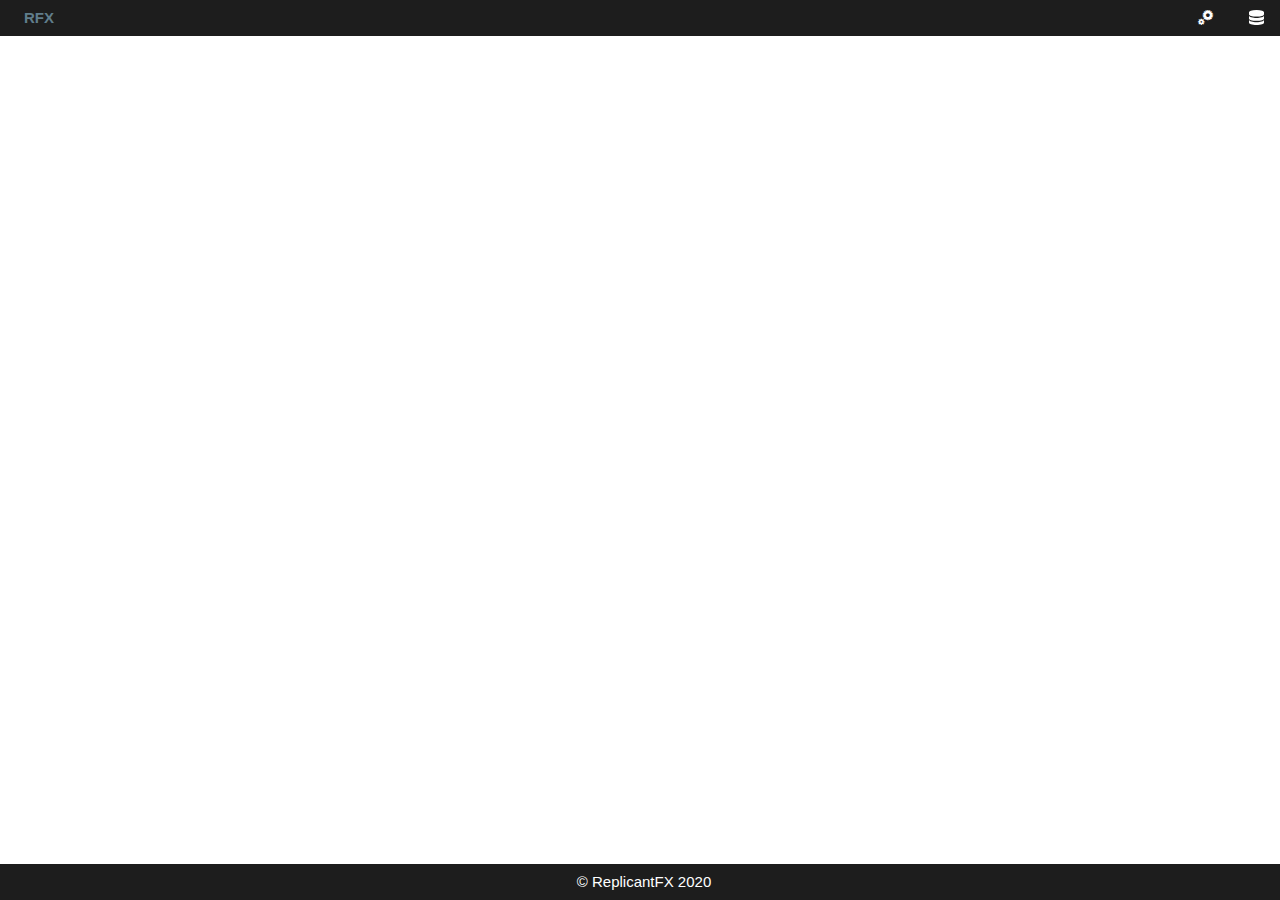
==== commit ee02c9cf: "Clean Up" ====
--- a/testSite/index.html
+++ b/testSite/index.html
@@ -6,7 +6,9 @@
   <title>RFX CONTROL</title>
   <meta name="viewport" content="width=device-width, initial-scale=1">
   <link rel="stylesheet" type="text/css" href="w3.css"> <!-- W3 min css (like bootstrap) -->
+  <link rel="stylesheet" type="text/css" href="default.css"> <!-- custom css styling-->
   <link rel="stylesheet" type="text/css" href="rfx.css"> <!-- custom css styling-->
+  
   <link rel="stylesheet" href="style.css"> <!-- Button Icons -->
 </head>
 
@@ -22,111 +24,10 @@
 
       </div>
       <div id="header-right" class="w3-display-right">
-        <a id="nav_engine" href="#engine" class="w3-button"><span class="icon-cogs"></span></a>
       </div>
     </div>
   </header>
   <div id="main-view" style="margin-top: 32px; margin-bottom: 52px; width:100%">
-    <!--####################### DASHBOARD ##################### -->
-    <div id="dashboard" class="rfx-tab" style="display:none; max-width: 1000px; margin: auto">
-
-      <div class="w3-row-padding">
-        <div class="w3-third">
-          <div class="rfx-card">
-            <div class="rfx-bar w3-metro-darken">
-              <b class=" rfx-bar-item">Machine State</b>
-            </div>
-            <div style="padding-top:8px">
-              <rfx-input type="text" placeholder="placeholder">Test of stuff</rfx-input>
-              <rfx-input type="select" placeholder="placeholder 123">
-                <option value="mm">mm</option>
-                <option value="cm">cm</option>
-                <option value="m">m</option>
-                <option value="in">in</option>
-                <option value="ft">ft</option>
-              </rfx-input>
-              <rfx-input type="float" placeholder="placeholder 123">Float</rfx-input>
-              <rfx-input type="checkbox" value="true">A Check Box</rfx-input>
-              <rfx-input type="integer" units="(usec/sec)">A long integer label</rfx-input>
-            </div>
-          </div>
-        </div>
-        <div class="w3-third">
-          <div class="rfx-card">
-            <div id="status-bits" style="display: inline-flexbox; width:100%">
-              <div id="status0" class="led"></div>
-              <div class="led"></div>
-              <div class="led"></div>
-              <div class="led"></div>
-              <div class="led"></div>
-              <div class="led"></div>
-              <div class="led"></div>
-              <div class="led"></div>
-              <div class="led"></div>
-              <div class="led"></div>
-              <div class="led"></div>
-              <div class="led"></div>
-              <div class="led"></div>
-              <div class="led"></div>
-              <div class="led"></div>
-              <div class="led"></div>
-              <div class="led"></div>
-              <div class="led"></div>
-              <div class="led"></div>
-              <div class="led"></div>
-              <div class="led"></div>
-              <div class="led"></div>
-              <div class="led"></div>
-              <div class="led"></div>
-              <div class="led"></div>
-              <div class="led"></div>
-              <div class="led"></div>
-              <div class="led"></div>
-              <div class="led"></div>
-              <div class="led"></div>
-              <div class="led"></div>
-
-            </div>
-          </div>
-        </div>
-        <div class="w3-third">
-          <div class="rfx-card">
-            3
-          </div>
-        </div>
-      </div>
-
-    </div>
-    <!--####################################################### -->
-    <!--####################### ENGINE ####################### -->
-    <div id="engine" class="tab" style="display:none; max-width: 1000px; margin: auto">
-      <div class="" style="width: 100%; padding:16px; margin: auto; min-width: 548px;">
-        <div class="w3-card">
-          <div class="rfx-bar w3-metro-darken">
-            <b class="rfx-bar-item">Engine Config</b>
-            <a id="engine_setting_save_icon" href="#" class="rfx-bar-item w3-button w3-border-right w3-border-left"
-              onclick="submitEngineInfo()"><span class="icon-floppy-disk"></span></a>
-            <div id="engine_setting_msg" class="rfx-bar-item"></div>
-          </div>
-          <div id="engineConfigContainer" class=""
-            style=" display:flex; justify-content: center; flex-wrap: wrap; margin: auto; width:100%; padding:8px">
-            <div class="" style="width: 500px; padding: 8px;">
-              <div class="w3-card">
-                <div class="rfx-bar  w3-metro-darken">
-                  <b>General</b>
-                </div>
-                <div class="w3-container" style="padding: 8px; padding-bottom: 16px;">
-                  <div class="some-class" type="text">test</div>
-
-
-                </div>
-              </div>
-              <!--##########-->
-            </div>
-          </div>
-        </div>
-      </div>
-    </div>
   </div>
   <footer id="footer_toolbar" class="rfx-footer rfx-bar w3-metro-darken w3-metro-darken">
     <div class="w3-display-container" style="width: 100%;">
@@ -290,5 +191,6 @@
   </div>
 </template>
 
+<script type="module" src="./engine.js"></script>
 <script type="module" src="./server.js"></script>
 <script src="./index.js"></script>
--- a/testSite/default.css
+++ b/testSite/default.css
@@ -0,0 +1,106 @@
+:root {
+    --caution: #ffd26f;
+}
+
+body {
+    font-family: Verdana, sans-serif;
+}
+
+.rfx-caution {
+    color: #000;
+    background-color: var(--caution) !important
+}
+
+.rfx-caution-invert {
+    color: var(--caution) !important;
+}
+
+.rfx-good {
+    color: #000;
+    background-color: #75eb5d !important
+}
+
+.rfx-good-invert {
+    color: #75eb5d !important;
+}
+
+.rfx-warning {
+    color: #000;
+    background-color: #d65656 !important
+}
+.rfx-panel {
+    border: 1px solid rgb(150, 149, 149);
+    border-radius: 4px;
+    margin: 8px 0 8px 0;
+    box-sizing: border-box;
+  }
+  
+  .rfx-panel+.rfx-panel {
+    margin-top: -4px;
+  }
+  
+  .rfx-panel>*:first-child {
+    background: rgb(0,0,0);
+    color:white;
+    border-bottom: 1px solid #aaa;
+    padding: 2px 4px 2px 4px;
+    font-weight: bold;
+    display: flex;
+    align-items: center;
+    width: 100%;
+  }
+  
+  .rfx-panel>*:not(first-child) {
+    padding: 8px;
+  }
+
+input{
+    font-family: 'Courier New', monospace;
+    border: 1px solid #CCC;
+    width: calc(100% - 5px);
+    padding: 2px;
+    font-size: 1.2rem;
+    margin-bottom:8px;
+}
+
+.rfx-button {
+    display: block;
+    border-radius: 4px;
+    border: 2px solid #000;
+    transition-duration: 0.2s;
+    box-shadow: 0 2px 4px 0 rgba(0, 0, 0, 0.2), 0 1px 5px 0 rgba(0, 0, 0, 0.19);
+    cursor: pointer;
+    font-size: 1.2rem;
+    width: 100%;
+    margin-bottom:4px;
+}
+
+.rfx-button:hover {
+    box-shadow: 0 4px 8px 0 rgba(0, 0, 0, 0.2), 0 2px 5px 0 rgba(0, 0, 0, 0.19);
+    filter: brightness(110%)
+}
+
+.rfx-button:active {
+    box-shadow: 0 1px 2px 0 rgba(0, 0, 0, 0.2), 0 1px 2px 0 rgba(0, 0, 0, 0.19);
+    filter: brightness(90%)
+}
+input[type="file"] {
+  font-family: 'Courier New', monospace;
+  display: none;
+}
+.custom-file-upload {
+  display: inline-block;
+}
+.disabled{
+  cursor:not-allowed;
+  opacity:0.3;
+  pointer-events:none
+}
+.progress{
+    border-radius: 4px;
+    border: 2px solid #000;
+    cursor: pointer;
+    font-size: 1.2rem;
+    width: calc(100%-4px);
+    margin-bottom:4px;
+}
--- a/testSite/rfx.css
+++ b/testSite/rfx.css
@@ -1,7 +1,3 @@
-:root {
-  --caution: #ffd26f;
-}
-
 .w3-metro-light-green {
   color: #fff;
   background-color: #99b433
@@ -139,51 +135,6 @@
   height: 36px;
 }
 
-.rfx-caution {
-  color: #000;
-  background-color: var(--caution) !important
-}
-
-.rfx-caution-invert {
-  color: var(--caution) !important;
-}
-
-.rfx-good {
-  color: #000;
-  background-color: #75eb5d !important
-}
-
-.rfx-good-invert {
-  color: #75eb5d !important;
-}
-
-.rfx-warning {
-  color: #000;
-  background-color: #d65656 !important
-}
-
-.rfx-warning-invert {
-  color: #d65656!important;
-}
-
-.rfx-button {
-  border-radius: 4px;
-  border: 2px solid #000;
-  transition-duration: 0.2s;
-  box-shadow: 0 2px 4px 0 rgba(0, 0, 0, 0.2), 0 1px 5px 0 rgba(0, 0, 0, 0.19);
-  cursor: pointer;
-}
-
-.rfx-button:hover {
-  box-shadow: 0 4px 8px 0 rgba(0, 0, 0, 0.2), 0 2px 5px 0 rgba(0, 0, 0, 0.19);
-  filter: brightness(110%)
-}
-
-.rfx-button:active {
-  box-shadow: 0 1px 2px 0 rgba(0, 0, 0, 0.2), 0 1px 2px 0 rgba(0, 0, 0, 0.19);
-  filter: brightness(90%)
-}
-
 #OTA_wrapper {
   border: 2px solid #000;
   position: relative;
@@ -195,40 +146,6 @@
   display: none;
 }
 
-input[type="file"] {
-  font-family: 'Courier New', monospace;
-  display: none;
-}
-
-.custom-file-upload {
-  display: inline-block;
-  padding: 1px 6px;
-}
-
-body{
-  font-family: Verdana;
-}
-.rfx-panel {
-  border: 1px solid #CCC;
-  border-radius: 4px;
-  margin: 8px 0 8px 0;
-  box-sizing: unset;
-}
-.rfx-panel + .rfx-panel{
-  margin-top: -4px;
-}
-
-.rfx-panel>label:first-child {
-  width: calc(100% - 8px);
-  background: rgb(238, 238, 238);
-  border-bottom: 1px solid #CCC;
-  padding: 2px 4px 2px 4px;
-  display: inline-block;
-  font-weight: bold;
-}
-.rfx-panel>*:not(first-child) {
-  padding: 4px;
-}
 
 .rfx-input {
   font-family: 'Courier New', monospace;
@@ -402,4 +319,10 @@
   -ms-filter: "progid:DXImageTransform.Microsoft.Alpha(Opacity=100)";
   filter: alpha(opacity=100);
   opacity: 1;
+}
+.fill-link{
+  margin: 0px; display: block; width: 100%; height: 100%; 
+}
+li{
+  
 }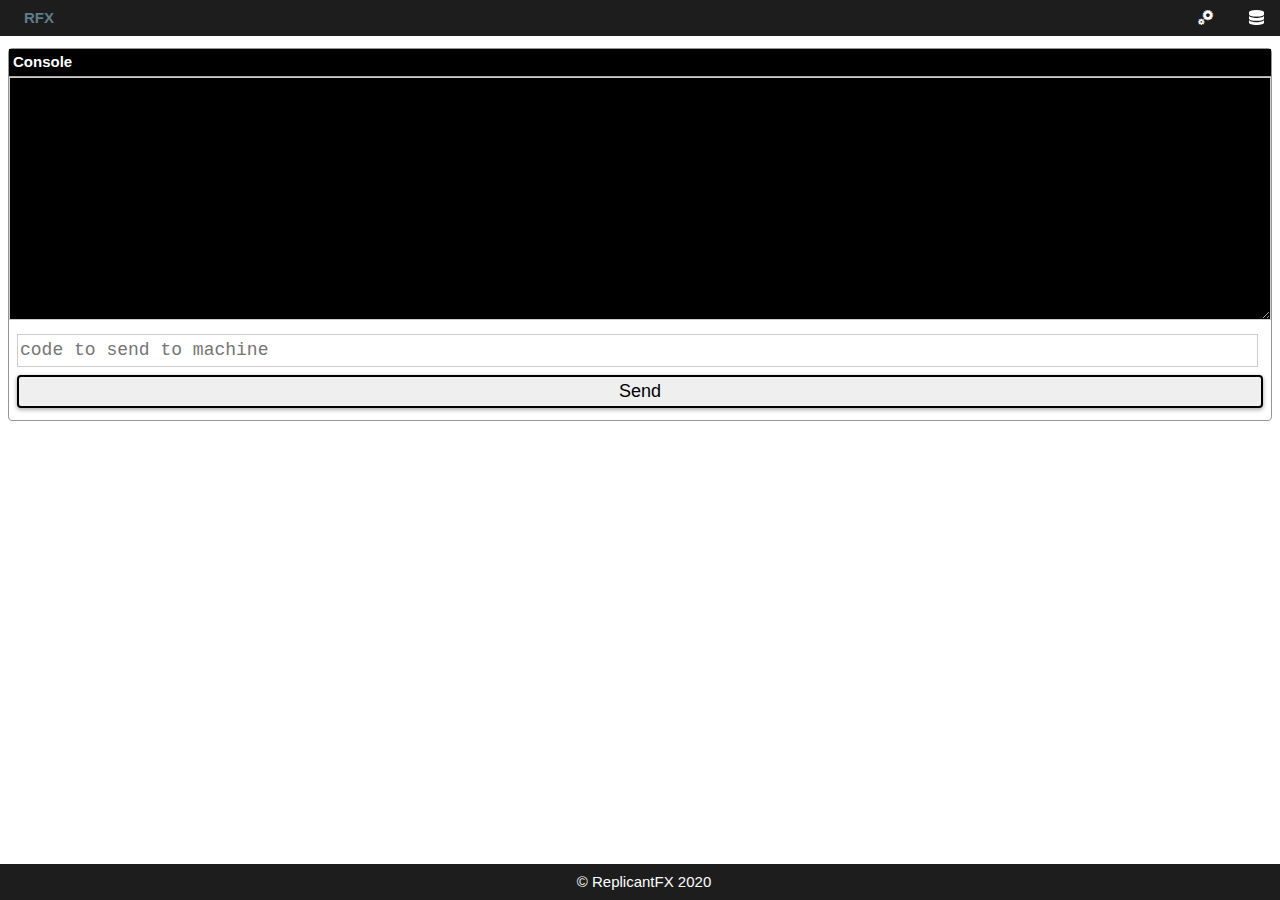
==== commit 59e67f19: "Changes" ====
--- a/testSite/index.html
+++ b/testSite/index.html
@@ -28,6 +28,16 @@
     </div>
   </header>
   <div id="main-view" style="margin-top: 32px; margin-bottom: 52px; width:100%">
+    <div class="rfx-panel" style="margin:48px 8px 0px 8px;">
+      <label>Console</label>
+      <textarea  readonly id="console_view" class="rfx-input" name="w3review" rows="10" cols="50" width="100%" onchange="scroll()" style="background-color: black; color:limegreen; font-size: 1rem;">
+      </textarea>
+      <div>
+      
+      <input id="code" type="text" placeholder="code to send to machine">
+      <button class="rfx-button" id="code_button" onclick="sendcode()">Send</button>  
+      </div>
+    </div>
   </div>
   <footer id="footer_toolbar" class="rfx-footer rfx-bar w3-metro-darken w3-metro-darken">
     <div class="w3-display-container" style="width: 100%;">
@@ -194,3 +204,64 @@
 <script type="module" src="./engine.js"></script>
 <script type="module" src="./server.js"></script>
 <script src="./index.js"></script>
+<script>
+    let ws = new WebSocket("ws://192.168.4.62/ws");
+
+    ws.onopen = function() {             
+      // Web Socket is connected, send data using send()
+      ws.send("Message to send");
+    };
+
+    ws.onmessage = function (evt) { 
+      var received_msg = evt.data;
+        if(received_msg)
+          document.getElementById("console_view").innerHTML += received_msg;
+        let innerText = document.getElementById("console_view").innerHTML;
+        console.log(innerText.length)
+        if(innerText.length > 1000){
+          innerText = innerText.substr(innerText.length-1000);
+          document.getElementById("console_view").innerHTML = innerText;
+        }
+        var textarea = document.getElementById('console_view');
+        textarea.scrollTop = textarea.scrollHeight;
+    };
+
+    ws.onclose = function() { 
+    };
+    ws.onerror = function(evt){
+      console.log("error: "+evt)
+    }
+    function sendcode(){
+      console.log("value: "+document.getElementById("code").value)
+      var xhr = new XMLHttpRequest();
+      function bad_response() {
+
+      }
+      xhr.onload = () => {
+        if (xhr.response === 'ok') {
+          console.log("code recieved")
+        }
+        else {
+          console.log("code bad response")
+        }
+
+      };
+      xhr.onerror = () => {
+        console.log("code error")
+      }
+      xhr.ontimeout = () => {
+        console.log("code timeout")
+      }
+      xhr.timeout = 2000
+      var data = new FormData();
+      data.append('code', document.getElementById("code").value);
+      document.getElementById("code").value="";
+      xhr.open("POST", "http://192.168.4.62/engine/api", true);
+      //xhr.setRequestHeader("Content-Type", "text/html");
+      xhr.send(data);
+    }
+    setInterval(function(){
+      var textarea = document.getElementById('console_view');
+        textarea.scrollTop = textarea.scrollHeight;
+    }, 1000);
+</script>
--- a/testSite/default.css
+++ b/testSite/default.css
@@ -4,6 +4,7 @@
 
 body {
     font-family: Verdana, sans-serif;
+    box-sizing: border-box;
 }
 
 .rfx-caution {
@@ -33,6 +34,7 @@
     border-radius: 4px;
     margin: 8px 0 8px 0;
     box-sizing: border-box;
+    align-items: center;
   }
   
   .rfx-panel+.rfx-panel {
@@ -46,12 +48,16 @@
     padding: 2px 4px 2px 4px;
     font-weight: bold;
     display: flex;
+    box-sizing: inherit;
     align-items: center;
     width: 100%;
   }
   
   .rfx-panel>*:not(first-child) {
     padding: 8px;
+    align-items: center;
+    width:100%;
+    box-sizing: inherit;
   }
 
 input{
@@ -104,3 +110,6 @@
     width: calc(100%-4px);
     margin-bottom:4px;
 }
+.rfx-info-line{
+  border-bottom: 2px solid lightgray;
+}
--- a/testSite/rfx.css
+++ b/testSite/rfx.css
@@ -94,7 +94,6 @@
   border-radius: 50%;
   box-shadow: rgba(0, 0, 0, .2) 0 -1px 2px 2px, inset #444444 0 -2px 4px;
   border-width: 2px;
-  margin: 8px;
 }
 
 .rfx-card {
@@ -325,4 +324,7 @@
 }
 li{
   
+}
+.rfx-console{
+  
 }